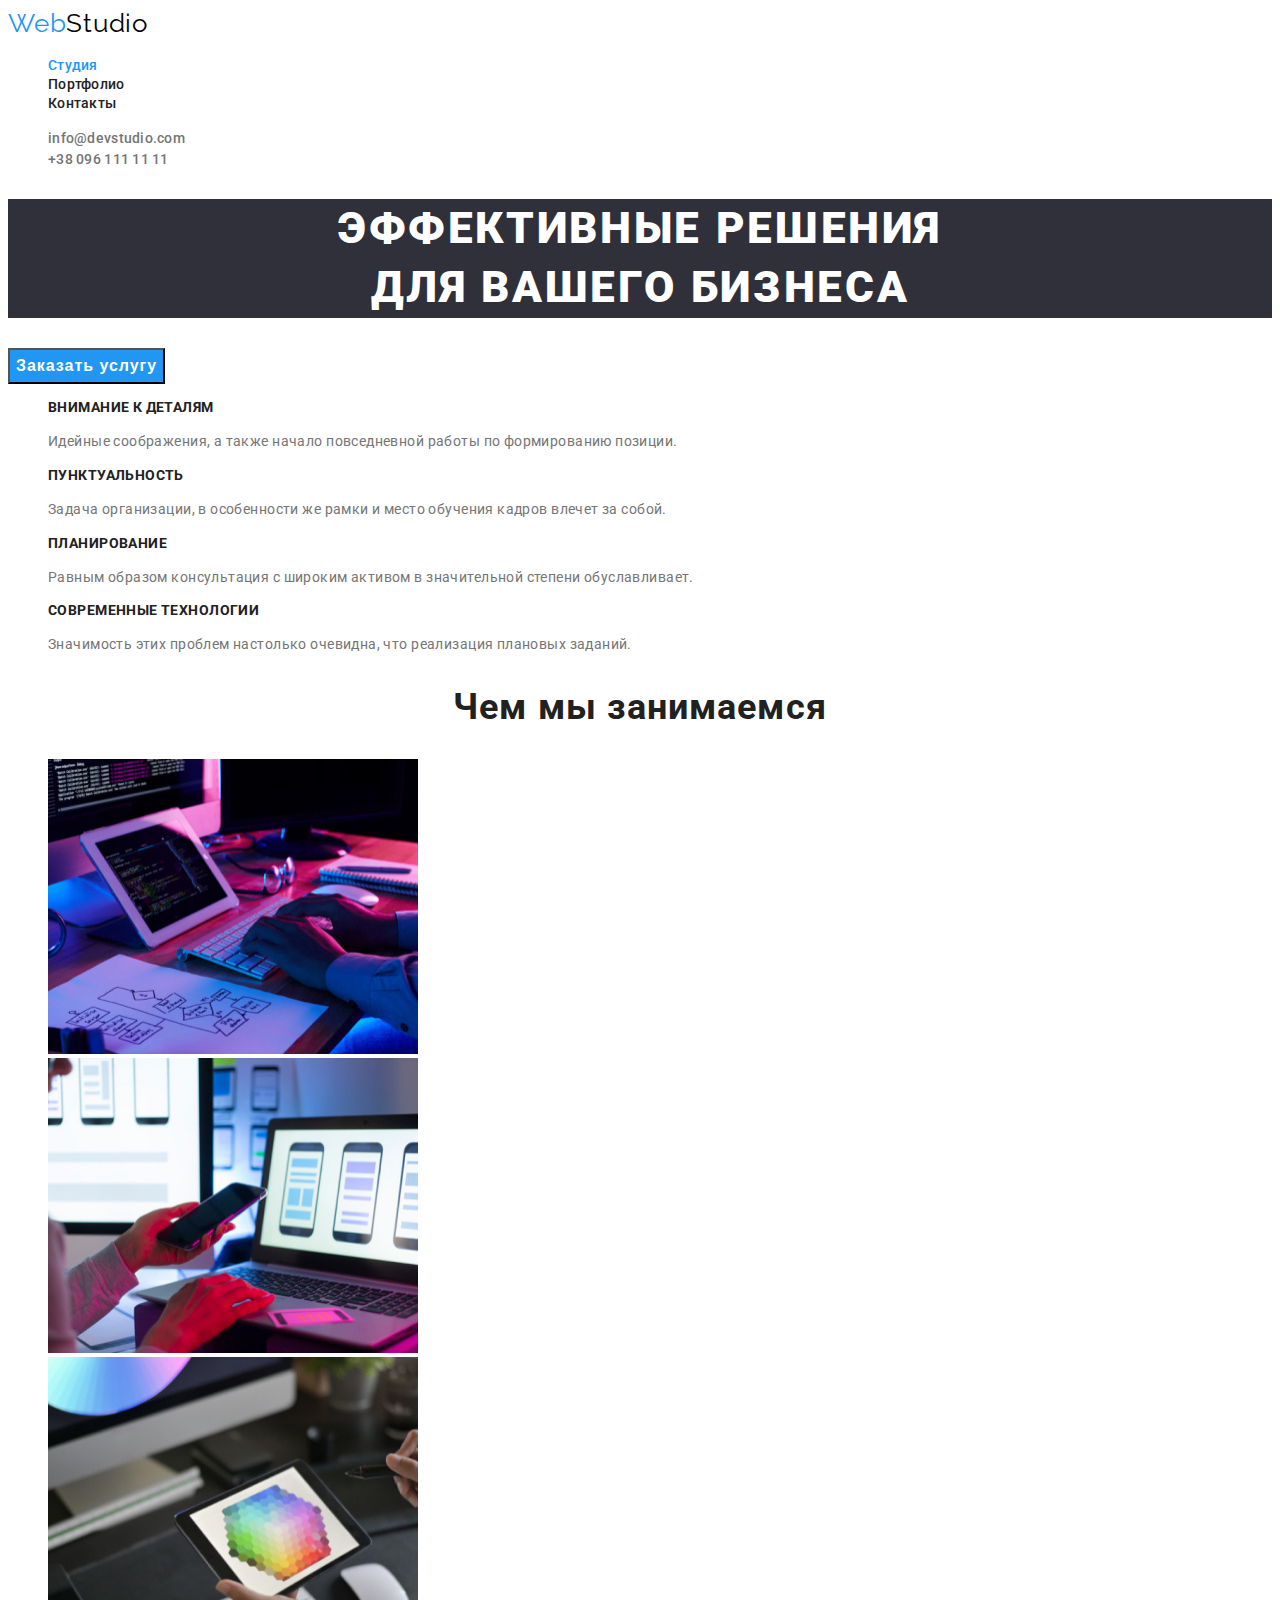
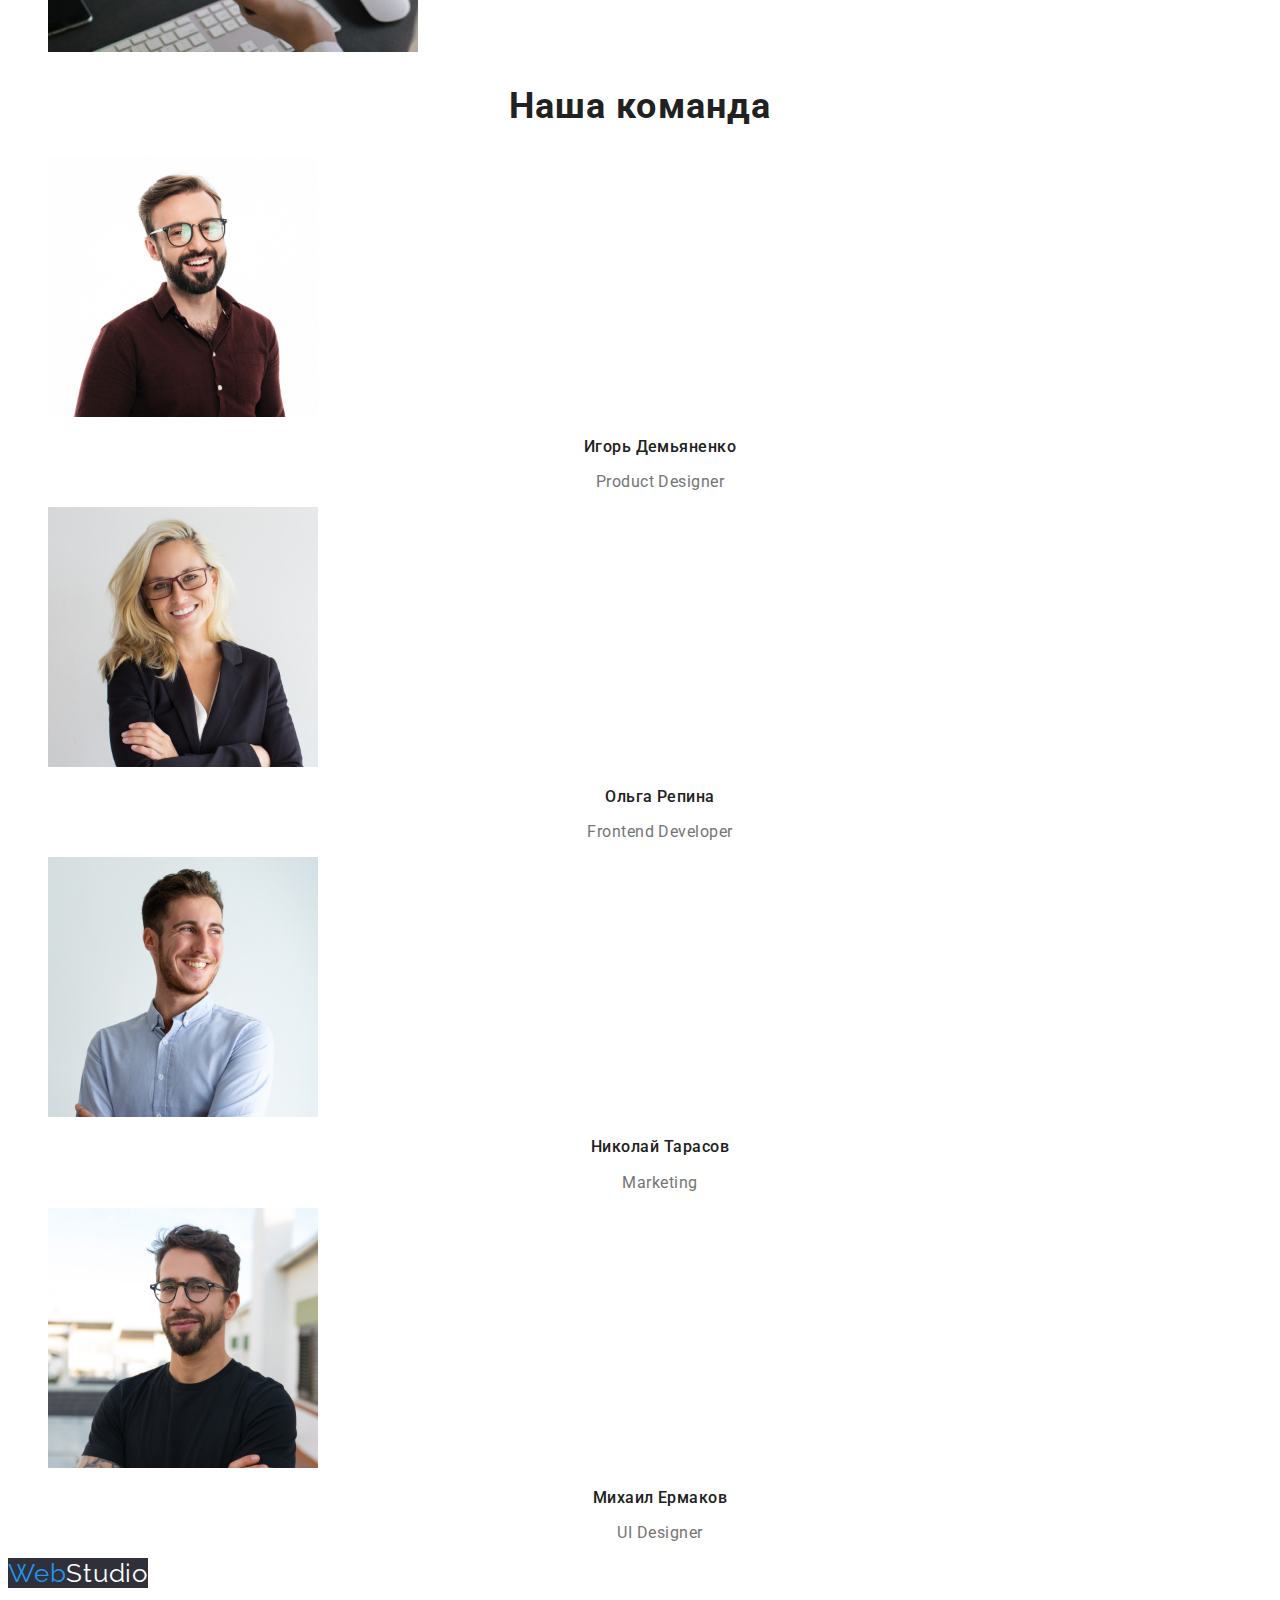
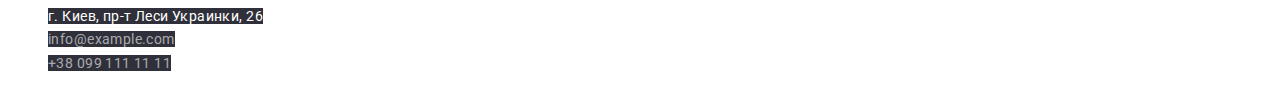
==== index.html @ 9eb0e030 "Initial commit" ====
<!DOCTYPE html>
<html lang="ru">
<head>
    <meta charset="UTF-8">
    <meta name="viewport" content="width=devise-width, initial-scale=1.0">
    <title>Studio</title>
    <link href="https://fonts.googleapis.com/css2?family=Raleway:wght@700&family=Roboto:wght@400;500;700;900&display=swap" rel="stylesheet">
    <link rel="stylesheet" href="./css/styles.css" />
</head>
<body>
<header>
    <a class="logo link" href=""><span class="icon">Web</span>Studio</a>
    <nav class="nav">
        <ul class="site-nav list">
            <li><a class="link current" href="./index.html">Студия</a></li>
            <li><a class="link" href="./portfolio.html">Портфолио</a></li>
            <li><a class="link" href="">Контакты</a></li>
        </ul>
    </nav>
    <ul class="contacts list">
    <li><a class="link" href="mailto:info@devstudio.com">
    info@devstudio.com</a></li>
    <li><a class="link" href="tel:+380961111111">+38 096 111 11 11</a></li>
    </ul>
</header>
<main>
<section class="hero">
    <h1 class="hero-title">Эффективные решения <br />для вашего бизнеса</h1>
    <button class="hero-button" type="button">Заказать услугу</button>
</section>
<section>
    <h2 hidden>Особенности</h2>
    <ul class="list">
        <li><h3 class="feature">Внимание к деталям</h3>
            <p class="feature-text">
                Идейные соображения, а также начало повседневной работы по формированию позиции.
            </p>
        </li>
        <li>
            <h3 class="feature">Пунктуальность</h3>
            <p class="feature-text">
                Задача организации, в особенности же рамки и место обучения кадров влечет за собой.
            </p>
        </li>
        <li>
            <h3 class="feature">Планирование</h3>
            <p class="feature-text">
                Равным образом консультация с широким активом в значительной степени обуславливает.
            </p>
        </li>
        <li>
            <h3 class="feature">Современные технологии</h3>
            <p class="feature-text">
                Значимость этих проблем настолько очевидна, что реализация плановых заданий.
            </p>
        </li>
    </ul>
</section>
<section class="section">
    <h2 class="section-title">Чем мы занимаемся</h2>
    <ul class="list">
        <li><img src="images/comp.jpg" alt="Computer" width="370" height="295" /></li>
        <li><img src="images/phone.jpg" alt="Phone" width="370" height="295"/></li>
        <li><img src="images/color.jpg" alt="Color" width="370" height="295" /></li>
    </ul>
</section>
<section class="section">
    <h2 class="section-title">Наша команда</h2>
    <ul class="icon list">
        <li><img src="images/demianenko.jpg" alt="Demianenko" width="270" height="260" />
            <h3 class="section-avatar">Игорь Демьяненко</h3>
            <p class="icon-text">Product Designer</p>
        </li>
        <li><img src="images/repina.jpg" alt="Repina" width="270" height="260" />
            <h3 class="section-avatar">Ольга Репина</h3>
            <p class="icon-text">Frontend Developer</p>
        </li>
        <li><img src="images/tarasov.jpg" alt="Tarasov" width="270" height="260" /> 
            <h3 class="section-avatar">Николай Тарасов</h3>
            <p class="icon-text">Marketing</p>
        </li>
        <li><img src="images/ermakov.jpg" alt="Ermakov" width="270" height="260" />
            <h3 class="section-avatar">Михаил Ермаков</h3>
            <p class="icon-text">UI Designer</p>
        </li>
    </ul>
</section>
</main>

<footer class="footer">
    <a class="logo-footer link" href=""><span class="icon">Web</span>Studio</a>

    <address>
        <ul class="list">
            <li><a class="footer-addres link" href="https://goo.gl/maps/AxwCZDzG8Fguy3GU9">г. Киев, пр-т Леси Украинки, 26</a></li>
            <li><a class="footer-contacts link" href="info@example.com">info@example.com</a></li>
            <li><a class="footer-contacts link" href="+380991111111">+38 099 111 11 11</a></li>
        </ul>
    </address>

</footer>
</body>
</html>
---- css/styles.css ----
:root {
  --primary-text-color: #757575;
  --title-text-color: #212121;
  --accent-color: #2196f3;
  --white-color: #ffffff;
  --section-color: #2f303a;
}

body {
  background-color: var(--white-color);
  color: var(--primary-text-color);
  font-family: Roboto, sans-serif;
}

/*для скрытия маркеров*/
.list {
  list-style: none;
}

/*для скрытия подчеркивания*/
.link {
  text-decoration: none;
}
/*логотип*/
.logo {
  color: #000000;
  font-family: Raleway;
  font-size: 26px;
  line-height: 1.19;
  letter-spacing: 0.03em;
}

.logo span {
  color: var(--accent-color);
}

/*навигация*/
.site-nav a {
  color: var(--title-text-color);
  font-weight: 500;
  font-size: 14px;
  line-height: 1.14;
  letter-spacing: 0.02em;
}
.site-nav a:hover,
.site-nav a:focus {
  color: var(--accent-color);
}

.site-nav .link.current {
  color: var(--accent-color);
}
/*контакты*/
.contacts a {
  color: var(--primary-text-color);
  font-weight: 500;
  font-size: 14px;
  line-height: 1.4;
  letter-spacing: 0.02em;
}
.contacts a:hover,
.contacts a:focus {
  color: var(--accent-color);
}

/*index.html*/
/*hero*/
.hero-title {
  color: var(--white-color);
  background-color: var(--section-color);
  font-weight: 900;
  font-size: 44px;
  line-height: 1.36;

  text-align: center;
  letter-spacing: 0.06em;
  text-transform: uppercase;
}

.hero-button {
  background-color: var(--accent-color);
  color: var(--white-color);
  cursor: pointer;
  font-weight: 700;
  font-size: 16px;
  line-height: 1.88;

  display: flex;
  align-items: center;
  text-align: center;
  letter-spacing: 0.06em;
}

/*Особенности*/
.feature {
  color: var(--title-text-color);
  font-weight: 700;
  font-size: 14px;
  line-height: 1.14;
  letter-spacing: 0.03em;
  text-transform: uppercase;
}

.feature-text {
  font-size: 14px;
  line-height: 1.71;
  letter-spacing: 0.03em;
}

/*чем мы занимаемся & наша команда*/
.section-title {
  color: var(--title-text-color);
  font-weight: 700;
  font-size: 36px;
  line-height: 1.16;
  letter-spacing: 0.03em;
  text-align: center;
}

/*наша команда*/
.section-avatar {
  color: var(--title-text-color);
  font-weight: 500;
  font-size: 16px;
  line-height: 1.19;
  letter-spacing: 0.03em;

  text-align: center;
}

.icon-text {
  font-size: 16px;
  line-height: 1.19;
  letter-spacing: 0.03em;

  text-align: center;
}

/*footer*/
.logo-footer {
  color: var(--white-color);
  background-color: var(--section-color);
  font-family: Raleway;
  font-size: 26px;
  line-height: 1.19;
  letter-spacing: 0.03em;
}

.logo-footer span {
  color: var(--accent-color);
}

.footer-addres {
  font-style: normal;
  color: var(--white-color);
  background-color: var(--section-color);
  font-size: 14px;
  line-height: 1.71;
  letter-spacing: 0.03em;
}

.footer-contacts {
  font-style: normal;
  color: rgba(255, 255, 255, 0.6);
  background-color: var(--section-color);
  font-size: 14px;
  line-height: 1.71;
  letter-spacing: 0.03em;
}

.footer-contacts:hover,
.footer-contacts:focus {
  color: var(--accent-color);
}

/*Portfolio*/
/*buttons*/
.btn {
  background-color: #f5f4fa;
  color: var(--title-text-color);
  cursor: pointer;
  font-family: inherit;
  font-weight: 500;
  font-size: 16px;
  line-height: 1.62;
  letter-spacing: 0.03em;

  text-align: center;
}

.btn:hover,
.btn:focus {
  background-color: var(--accent-color);
  color: var(--white-color);
}

/*галлерея фото*/
.portfolio-items {
  color: var(--title-text-color);
  font-weight: 700;
  font-size: 18px;
  line-height: 2;

  letter-spacing: 0.06em;
}

.portfolio-text {
  font-size: 16px;
  line-height: 1.87;
  letter-spacing: 0.03em;
}
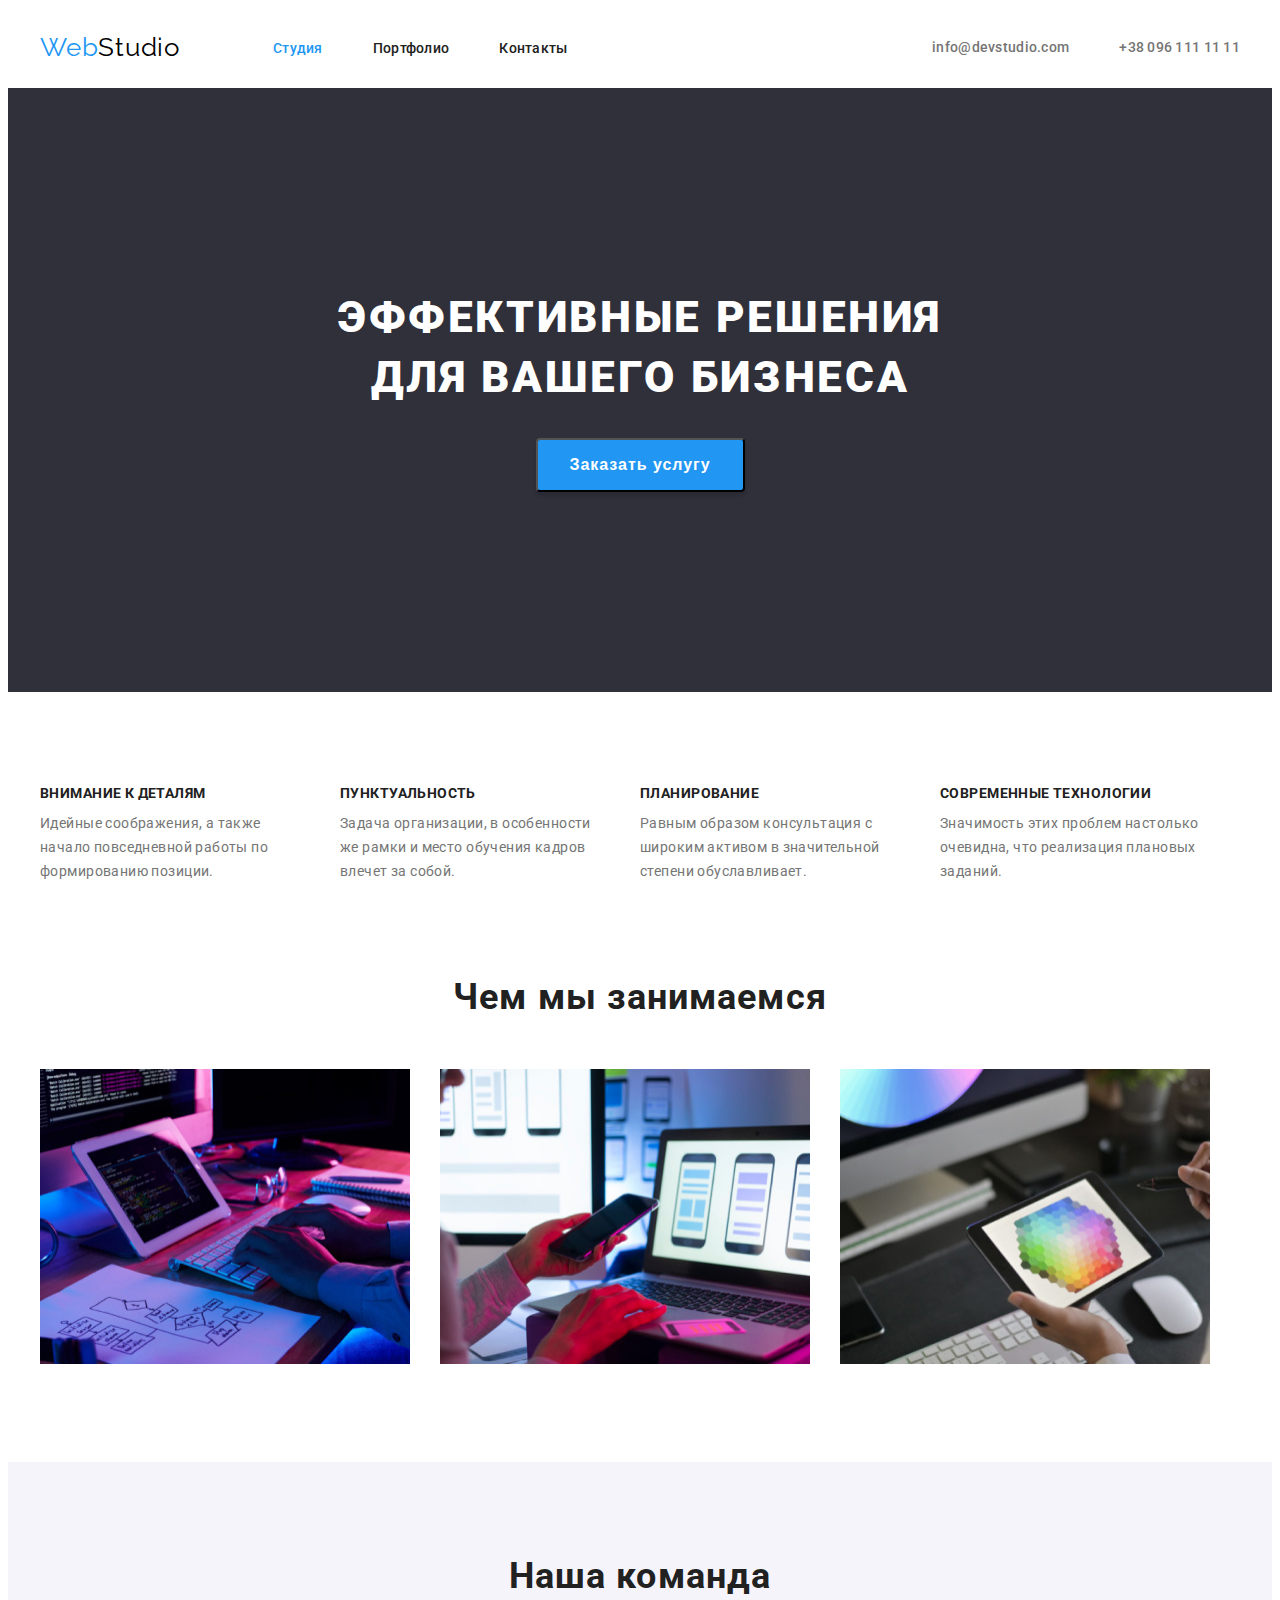
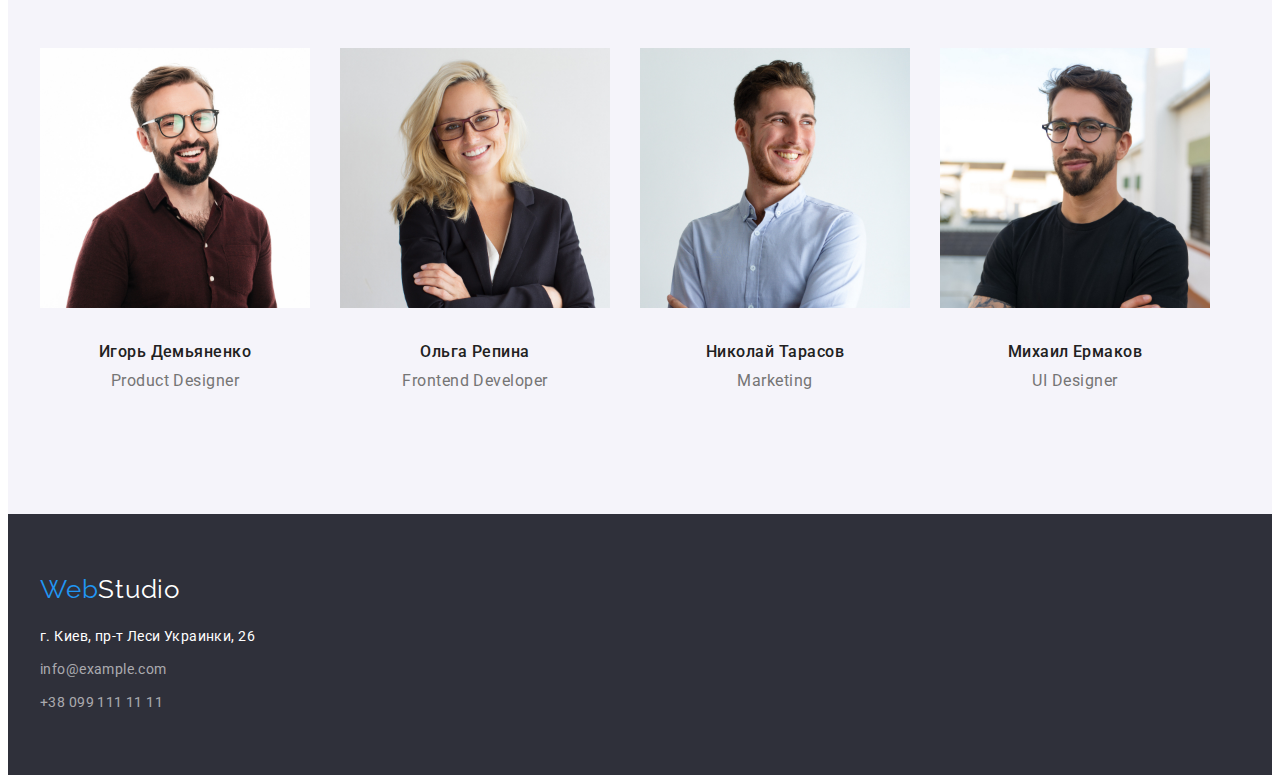
==== commit 5f4b0f86: "creat flex" ====
--- a/index.html
+++ b/index.html
@@ -1,103 +1,137 @@
 <!DOCTYPE html>
 <html lang="ru">
-<head>
-    <meta charset="UTF-8">
-    <meta name="viewport" content="width=devise-width, initial-scale=1.0">
+  <head>
+    <meta charset="UTF-8" />
+    <meta http-equiv="X-UA-Compatible" content="IE=edge" />
+    <meta name="viewport" content="width=device-width, initial-scale=1.0" />
     <title>Studio</title>
-    <link href="https://fonts.googleapis.com/css2?family=Raleway:wght@700&family=Roboto:wght@400;500;700;900&display=swap" rel="stylesheet">
+    <link
+      href="https://fonts.googleapis.com/css2?family=Raleway:wght@700&family=Roboto:wght@400;500;700;900&display=swap"
+      rel="stylesheet"
+    />
+    <link
+      rel="stylesheet"
+      href="https://cdnjs.cloudflare.com/ajax/libs/modern-normalize/1.1.0/modern-normalize.min.css"
+      integrity="sha512-wpPYUAdjBVSE4KJnH1VR1HeZfpl1ub8YT/NKx4PuQ5NmX2tKuGu6U/JRp5y+Y8XG2tV+wKQpNHVUX03MfMFn9Q=="
+      crossorigin="anonymous"
+      referrerpolicy="no-referrer"
+    />
     <link rel="stylesheet" href="./css/styles.css" />
-</head>
-<body>
-<header>
-    <a class="logo link" href=""><span class="icon">Web</span>Studio</a>
-    <nav class="nav">
-        <ul class="site-nav list">
+  </head>
+  <body>
+    <header class="header">
+      <div class="container main-nav">
+        <a class="logo link" href=""><span class="logo-icon">Web</span>Studio</a>
+        <nav class="nav">
+          <ul class="site-nav list">
             <li><a class="link current" href="./index.html">Студия</a></li>
             <li><a class="link" href="./portfolio.html">Портфолио</a></li>
             <li><a class="link" href="">Контакты</a></li>
+          </ul>
+        </nav>
+        <ul class="contacts list">
+          <li><a class="link" href="mailto:info@devstudio.com"> info@devstudio.com</a></li>
+          <li><a class="link" href="tel:+380961111111">+38 096 111 11 11</a></li>
         </ul>
-    </nav>
-    <ul class="contacts list">
-    <li><a class="link" href="mailto:info@devstudio.com">
-    info@devstudio.com</a></li>
-    <li><a class="link" href="tel:+380961111111">+38 096 111 11 11</a></li>
-    </ul>
-</header>
-<main>
-<section class="hero">
-    <h1 class="hero-title">Эффективные решения <br />для вашего бизнеса</h1>
-    <button class="hero-button" type="button">Заказать услугу</button>
-</section>
-<section>
-    <h2 hidden>Особенности</h2>
-    <ul class="list">
-        <li><h3 class="feature">Внимание к деталям</h3>
-            <p class="feature-text">
+      </div>
+    </header>
+    <main>
+      <section class="hero">
+        <h1 class="hero-title">Эффективные решения <br />для вашего бизнеса</h1>
+        <button class="hero-button" type="button">Заказать услугу</button>
+      </section>
+      <!--Особенности-->
+      <section class="section-feature section">
+        <div class="container">
+          <h2 hidden>Особенности</h2>
+          <ul class="feature-list list">
+            <li class="feature-item">
+              <h3 class="feature">Внимание к деталям</h3>
+              <p class="feature-text">
                 Идейные соображения, а также начало повседневной работы по формированию позиции.
-            </p>
-        </li>
-        <li>
-            <h3 class="feature">Пунктуальность</h3>
-            <p class="feature-text">
+              </p>
+            </li>
+            <li class="feature-item">
+              <h3 class="feature">Пунктуальность</h3>
+              <p class="feature-text">
                 Задача организации, в особенности же рамки и место обучения кадров влечет за собой.
-            </p>
-        </li>
-        <li>
-            <h3 class="feature">Планирование</h3>
-            <p class="feature-text">
+              </p>
+            </li>
+            <li class="feature-item">
+              <h3 class="feature">Планирование</h3>
+              <p class="feature-text">
                 Равным образом консультация с широким активом в значительной степени обуславливает.
-            </p>
-        </li>
-        <li>
-            <h3 class="feature">Современные технологии</h3>
-            <p class="feature-text">
+              </p>
+            </li>
+            <li class="feature-item">
+              <h3 class="feature">Современные технологии</h3>
+              <p class="feature-text">
                 Значимость этих проблем настолько очевидна, что реализация плановых заданий.
-            </p>
-        </li>
-    </ul>
-</section>
-<section class="section">
-    <h2 class="section-title">Чем мы занимаемся</h2>
-    <ul class="list">
-        <li><img src="images/comp.jpg" alt="Computer" width="370" height="295" /></li>
-        <li><img src="images/phone.jpg" alt="Phone" width="370" height="295"/></li>
-        <li><img src="images/color.jpg" alt="Color" width="370" height="295" /></li>
-    </ul>
-</section>
-<section class="section">
-    <h2 class="section-title">Наша команда</h2>
-    <ul class="icon list">
-        <li><img src="images/demianenko.jpg" alt="Demianenko" width="270" height="260" />
-            <h3 class="section-avatar">Игорь Демьяненко</h3>
-            <p class="icon-text">Product Designer</p>
-        </li>
-        <li><img src="images/repina.jpg" alt="Repina" width="270" height="260" />
-            <h3 class="section-avatar">Ольга Репина</h3>
-            <p class="icon-text">Frontend Developer</p>
-        </li>
-        <li><img src="images/tarasov.jpg" alt="Tarasov" width="270" height="260" /> 
-            <h3 class="section-avatar">Николай Тарасов</h3>
-            <p class="icon-text">Marketing</p>
-        </li>
-        <li><img src="images/ermakov.jpg" alt="Ermakov" width="270" height="260" />
-            <h3 class="section-avatar">Михаил Ермаков</h3>
-            <p class="icon-text">UI Designer</p>
-        </li>
-    </ul>
-</section>
-</main>
+              </p>
+            </li>
+          </ul>
+        </div>
+      </section>
+      <!--Чем мы занимаемся-->
+      <section class="section work">
+        <div class="container">
+          <h2 class="section-title">Чем мы занимаемся</h2>
+          <ul class="box-item list">
+            <li class="box">
+              <img src="images/comp.jpg" alt="Computer" width="370" height="295" />
+            </li>
+            <li class="box"><img src="images/phone.jpg" alt="Phone" width="370" height="295" /></li>
+            <li class="box"><img src="images/color.jpg" alt="Color" width="370" height="295" /></li>
+          </ul>
+        </div>
+      </section>
+      <section class="section comand">
+        <div class="container">
+          <h2 class="section-title">Наша команда</h2>
+          <ul class="icon list">
+            <li class="icon-items">
+              <img src="images/demianenko.jpg" alt="Demianenko" width="270" height="260" />
+              <h3 class="section-avatar">Игорь Демьяненко</h3>
+              <p class="icon-text">Product Designer</p>
+            </li>
+            <li class="icon-items">
+              <img src="images/repina.jpg" alt="Repina" width="270" height="260" />
+              <h3 class="section-avatar">Ольга Репина</h3>
+              <p class="icon-text">Frontend Developer</p>
+            </li>
+            <li class="icon-items">
+              <img src="images/tarasov.jpg" alt="Tarasov" width="270" height="260" />
+              <h3 class="section-avatar">Николай Тарасов</h3>
+              <p class="icon-text">Marketing</p>
+            </li>
+            <li class="icon-items">
+              <img src="images/ermakov.jpg" alt="Ermakov" width="270" height="260" />
+              <h3 class="section-avatar">Михаил Ермаков</h3>
+              <p class="icon-text">UI Designer</p>
+            </li>
+          </ul>
+        </div>
+      </section>
+    </main>
 
-<footer class="footer">
-    <a class="logo-footer link" href=""><span class="icon">Web</span>Studio</a>
+    <footer class="footer">
+      <div class="container">
+        <a class="logo-footer link" href=""><span class="footer-icon">Web</span>Studio</a>
 
-    <address>
-        <ul class="list">
-            <li><a class="footer-addres link" href="https://goo.gl/maps/AxwCZDzG8Fguy3GU9">г. Киев, пр-т Леси Украинки, 26</a></li>
-            <li><a class="footer-contacts link" href="info@example.com">info@example.com</a></li>
+        <address>
+          <ul class="footer-list list">
+            <li class="footer-items">
+              <a class="footer-addres link" href="https://goo.gl/maps/AxwCZDzG8Fguy3GU9"
+                >г. Киев, пр-т Леси Украинки, 26</a
+              >
+            </li>
+            <li class="footer-items">
+              <a class="footer-contacts link" href="info@example.com">info@example.com</a>
+            </li>
             <li><a class="footer-contacts link" href="+380991111111">+38 099 111 11 11</a></li>
-        </ul>
-    </address>
-
-</footer>
-</body>
-</html>+          </ul>
+        </address>
+      </div>
+    </footer>
+  </body>
+</html>
--- a/css/styles.css
+++ b/css/styles.css
@@ -12,17 +12,33 @@
   font-family: Roboto, sans-serif;
 }
 
-/*для скрытия маркеров*/
+/*для скрытия маркеров и боковых отступов*/
 .list {
   list-style: none;
+  padding: 0;
+  margin: 0;
 }
 
 /*для скрытия подчеркивания*/
 .link {
   text-decoration: none;
 }
+
+/* для центрирования и ограничечения контента по ширине */
+.container {
+  width: 1200px;
+  margin: 0 auto;
+  padding-left: 15px;
+  padding-right: 15px;
+}
+
+.section {
+  padding: 94px 0;
+}
+
 /*логотип*/
 .logo {
+  margin-right: 93px;
   color: #000000;
   font-family: Raleway;
   font-size: 26px;
@@ -30,11 +46,25 @@
   letter-spacing: 0.03em;
 }
 
-.logo span {
+.logo-icon {
   color: var(--accent-color);
 }
 
 /*навигация*/
+.main-nav {
+  display: flex;
+  align-items: center;
+  padding-top: 24px;
+  padding-bottom: 25px;
+}
+.site-nav {
+  display: flex;
+}
+
+.site-nav > li:not(:last-child) {
+  margin-right: 50px;
+}
+
 .site-nav a {
   color: var(--title-text-color);
   font-weight: 500;
@@ -51,6 +81,15 @@
   color: var(--accent-color);
 }
 /*контакты*/
+.contacts {
+  display: flex;
+  margin-left: auto;
+}
+
+.contacts > li:not(:last-child) {
+  margin-right: 50px;
+}
+
 .contacts a {
   color: var(--primary-text-color);
   font-weight: 500;
@@ -58,40 +97,79 @@
   line-height: 1.4;
   letter-spacing: 0.02em;
 }
+
 .contacts a:hover,
 .contacts a:focus {
   color: var(--accent-color);
 }
 
 /*index.html*/
+
 /*hero*/
+.hero {
+  text-align: center;
+  margin: 0 auto;
+  background-color: var(--section-color);
+}
+
 .hero-title {
+  margin-top: 0;
+  margin-bottom: 30px;
+  padding-top: 200px;
+
   color: var(--white-color);
-  background-color: var(--section-color);
   font-weight: 900;
   font-size: 44px;
   line-height: 1.36;
-
-  text-align: center;
   letter-spacing: 0.06em;
   text-transform: uppercase;
 }
 
 .hero-button {
+  margin-bottom: 200px;
+  align-items: center;
+  text-align: center;
+  letter-spacing: 0.06em;
+
+  padding: 10px 32px;
+  min-width: 200px;
+  min-height: 50px;
+  box-shadow: 0px 4px 4px rgba(0, 0, 0, 0.15);
+  border-radius: 4px;
+
   background-color: var(--accent-color);
   color: var(--white-color);
   cursor: pointer;
   font-weight: 700;
   font-size: 16px;
   line-height: 1.88;
-
-  display: flex;
-  align-items: center;
-  text-align: center;
-  letter-spacing: 0.06em;
+}
+
+.hero-button:hover,
+.hero-button:focus {
+  background-color: #188ce8;
 }
 
 /*Особенности*/
+.section-feature {
+  margin-top: 0;
+  margin-bottom: 0;
+}
+
+.feature-list {
+  display: flex;
+  flex-wrap: wrap;
+}
+
+.feature-item {
+  width: 270px;
+  margin-right: 30px;
+}
+
+.feature-item:last-child {
+  margin-right: 0;
+}
+
 .feature {
   color: var(--title-text-color);
   font-weight: 700;
@@ -99,16 +177,26 @@
   line-height: 1.14;
   letter-spacing: 0.03em;
   text-transform: uppercase;
+  margin-top: 0;
+  margin-bottom: 10px;
 }
 
 .feature-text {
   font-size: 14px;
   line-height: 1.71;
   letter-spacing: 0.03em;
+  margin-top: 0;
+  margin-bottom: 0;
 }
 
 /*чем мы занимаемся & наша команда*/
+.work {
+  padding: 0;
+}
 .section-title {
+  margin-top: 0;
+  margin-bottom: 50px;
+
   color: var(--title-text-color);
   font-weight: 700;
   font-size: 36px;
@@ -117,8 +205,43 @@
   text-align: center;
 }
 
+.box-item {
+  display: flex;
+  flex-wrap: wrap;
+}
+.box {
+  padding-bottom: 94px;
+  margin-right: 30px;
+}
+
+.box:last-child {
+  margin-right: 0;
+}
+
 /*наша команда*/
+.comand {
+  background-color: #f5f4fa;
+  margin-top: 0;
+  margin-bottom: 0;
+}
+
+.icon {
+  display: flex;
+  flex-wrap: wrap;
+}
+
+.icon-items {
+  margin-right: 30px;
+}
+
+.icon-items:last-child {
+  margin-right: 0;
+}
+
 .section-avatar {
+  margin-top: 30px;
+  margin-bottom: 0;
+
   color: var(--title-text-color);
   font-weight: 500;
   font-size: 16px;
@@ -129,6 +252,10 @@
 }
 
 .icon-text {
+  margin-top: 10px;
+  margin-bottom: 0;
+  padding-bottom: 30px;
+
   font-size: 16px;
   line-height: 1.19;
   letter-spacing: 0.03em;
@@ -137,17 +264,33 @@
 }
 
 /*footer*/
+.footer {
+  display: flex;
+  margin: 0 auto;
+  padding: 60px 0;
+  background-color: var(--section-color);
+}
+
 .logo-footer {
+  margin-bottom: 20px;
   color: var(--white-color);
-  background-color: var(--section-color);
   font-family: Raleway;
   font-size: 26px;
   line-height: 1.19;
   letter-spacing: 0.03em;
 }
 
-.logo-footer span {
-  color: var(--accent-color);
+.footer-icon {
+  color: var(--accent-color);
+}
+
+.footer-list {
+  margin-top: 20px;
+}
+
+.footer-items {
+  /* margin-top: 20px; */
+  margin-bottom: 9px;
 }
 
 .footer-addres {
@@ -160,6 +303,7 @@
 }
 
 .footer-contacts {
+  margin-bottom: 9px;
   font-style: normal;
   color: rgba(255, 255, 255, 0.6);
   background-color: var(--section-color);
@@ -175,7 +319,35 @@
 
 /*Portfolio*/
 /*buttons*/
+
+.portfolio {
+  text-align: center;
+}
+
+.portfolio-header {
+  border: 1px solid #ececec;
+}
+
+.btn-list {
+  display: flex;
+  flex-wrap: wrap;
+  justify-content: center;
+}
+
+.btn-items {
+  margin-right: 8px;
+}
+
+.btn-items:last-child {
+  margin-right: 0;
+}
+
 .btn {
+  margin-top: 84px;
+  margin-bottom: 50px;
+  padding: 6px 22px;
+  border-radius: 4px;
+
   background-color: #f5f4fa;
   color: var(--title-text-color);
   cursor: pointer;
@@ -194,8 +366,24 @@
   color: var(--white-color);
 }
 
+.photo-list {
+  display: flex;
+  flex-wrap: wrap;
+}
+
+.photo {
+  margin-bottom: 20px;
+  margin-right: 30px;
+}
+
+.photo:nth-child(3n) {
+  margin-right: 0;
+}
+
 /*галлерея фото*/
 .portfolio-items {
+  margin-top: 0;
+  margin-bottom: 4px;
   color: var(--title-text-color);
   font-weight: 700;
   font-size: 18px;
@@ -205,7 +393,14 @@
 }
 
 .portfolio-text {
+  margin-top: 0;
+  margin-bottom: 20px;
   font-size: 16px;
   line-height: 1.87;
   letter-spacing: 0.03em;
 }
+.border {
+  border-left: 1px solid #eeeeee;
+  border-right: 1px solid #eeeeee;
+  border-bottom: 1px solid #eeeeee;
+}
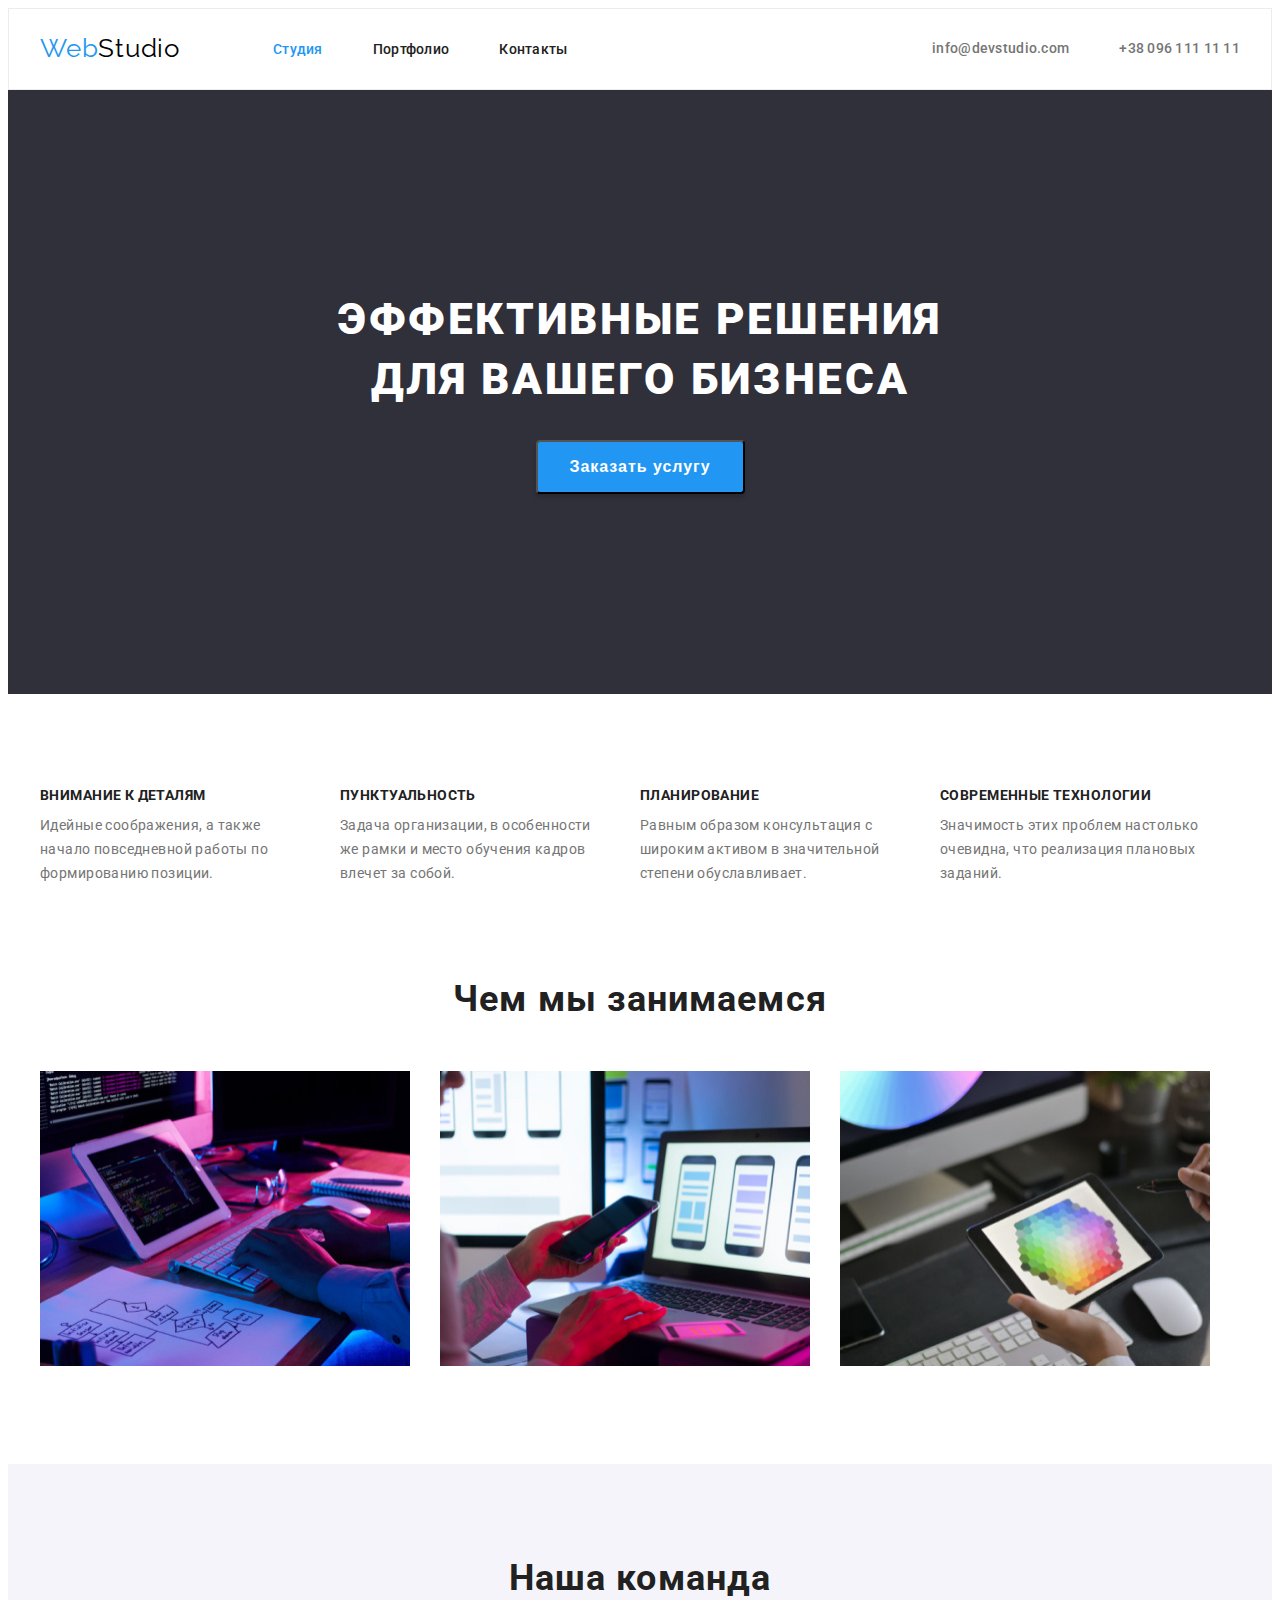
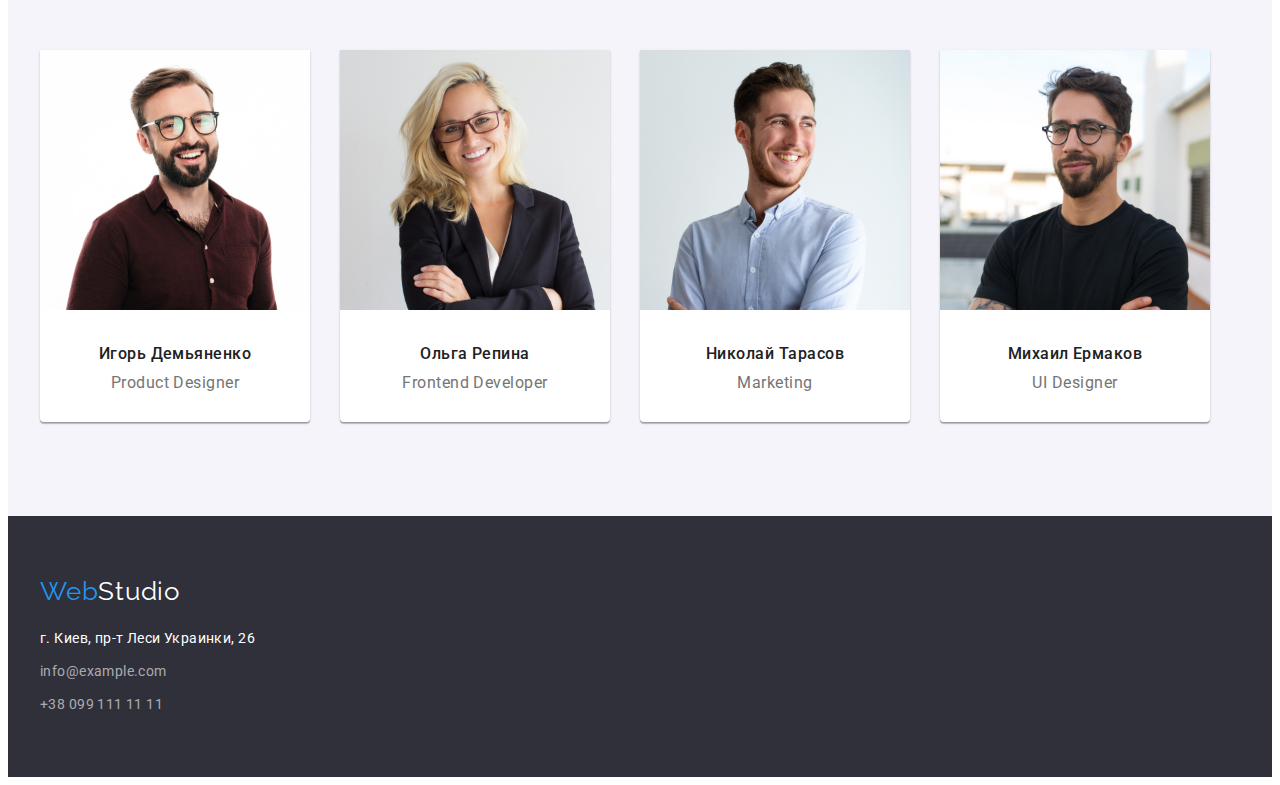
==== commit 4fa45cf1: "display block" ====
--- a/index.html
+++ b/index.html
@@ -4,7 +4,7 @@
     <meta charset="UTF-8" />
     <meta http-equiv="X-UA-Compatible" content="IE=edge" />
     <meta name="viewport" content="width=device-width, initial-scale=1.0" />
-    <title>Studio</title>
+    <title>Web Studio</title>
     <link
       href="https://fonts.googleapis.com/css2?family=Raleway:wght@700&family=Roboto:wght@400;500;700;900&display=swap"
       rel="stylesheet"
@@ -22,6 +22,7 @@
     <header class="header">
       <div class="container main-nav">
         <a class="logo link" href=""><span class="logo-icon">Web</span>Studio</a>
+        <!--Навигация-->
         <nav class="nav">
           <ul class="site-nav list">
             <li><a class="link current" href="./index.html">Студия</a></li>
@@ -29,6 +30,7 @@
             <li><a class="link" href="">Контакты</a></li>
           </ul>
         </nav>
+        <!--Контакты-->
         <ul class="contacts list">
           <li><a class="link" href="mailto:info@devstudio.com"> info@devstudio.com</a></li>
           <li><a class="link" href="tel:+380961111111">+38 096 111 11 11</a></li>
@@ -36,6 +38,7 @@
       </div>
     </header>
     <main>
+      <!--Герой-->
       <section class="hero">
         <h1 class="hero-title">Эффективные решения <br />для вашего бизнеса</h1>
         <button class="hero-button" type="button">Заказать услугу</button>
--- a/css/styles.css
+++ b/css/styles.css
@@ -32,6 +32,7 @@
   padding-right: 15px;
 }
 
+/* Верхний и нижний отступ */
 .section {
   padding: 94px 0;
 }
@@ -103,6 +104,11 @@
   color: var(--accent-color);
 }
 
+/* рамка под хедером */
+.header {
+  border: 1px solid #ececec;
+}
+
 /*index.html*/
 
 /*hero*/
@@ -232,6 +238,10 @@
 
 .icon-items {
   margin-right: 30px;
+  background-color: #ffffff;
+  box-shadow: 0px 1px 3px rgba(0, 0, 0, 0.12), 0px 1px 1px rgba(0, 0, 0, 0.14),
+    0px 2px 1px rgba(0, 0, 0, 0.2);
+  border-radius: 0px 0px 4px 4px;
 }
 
 .icon-items:last-child {
@@ -322,10 +332,7 @@
 
 .portfolio {
   text-align: center;
-}
-
-.portfolio-header {
-  border: 1px solid #ececec;
+  padding-top: 0;
 }
 
 .btn-list {
@@ -372,8 +379,16 @@
 }
 
 .photo {
-  margin-bottom: 20px;
   margin-right: 30px;
+  margin-bottom: 30px;
+}
+
+.image {
+  display: block;
+}
+
+.photo > .link {
+  margin-bottom: 0;
 }
 
 .photo:nth-child(3n) {
@@ -382,8 +397,8 @@
 
 /*галлерея фото*/
 .portfolio-items {
-  margin-top: 0;
-  margin-bottom: 4px;
+  margin: 0px 24px 4px 24px;
+  padding-top: 20px;
   color: var(--title-text-color);
   font-weight: 700;
   font-size: 18px;
@@ -393,13 +408,16 @@
 }
 
 .portfolio-text {
-  margin-top: 0;
-  margin-bottom: 20px;
+  margin: 0 24px 20px 24px;
   font-size: 16px;
   line-height: 1.87;
   letter-spacing: 0.03em;
-}
+  color: var(--primary-text-color);
+}
+
 .border {
+  text-align: left;
+  margin-top: 0;
   border-left: 1px solid #eeeeee;
   border-right: 1px solid #eeeeee;
   border-bottom: 1px solid #eeeeee;
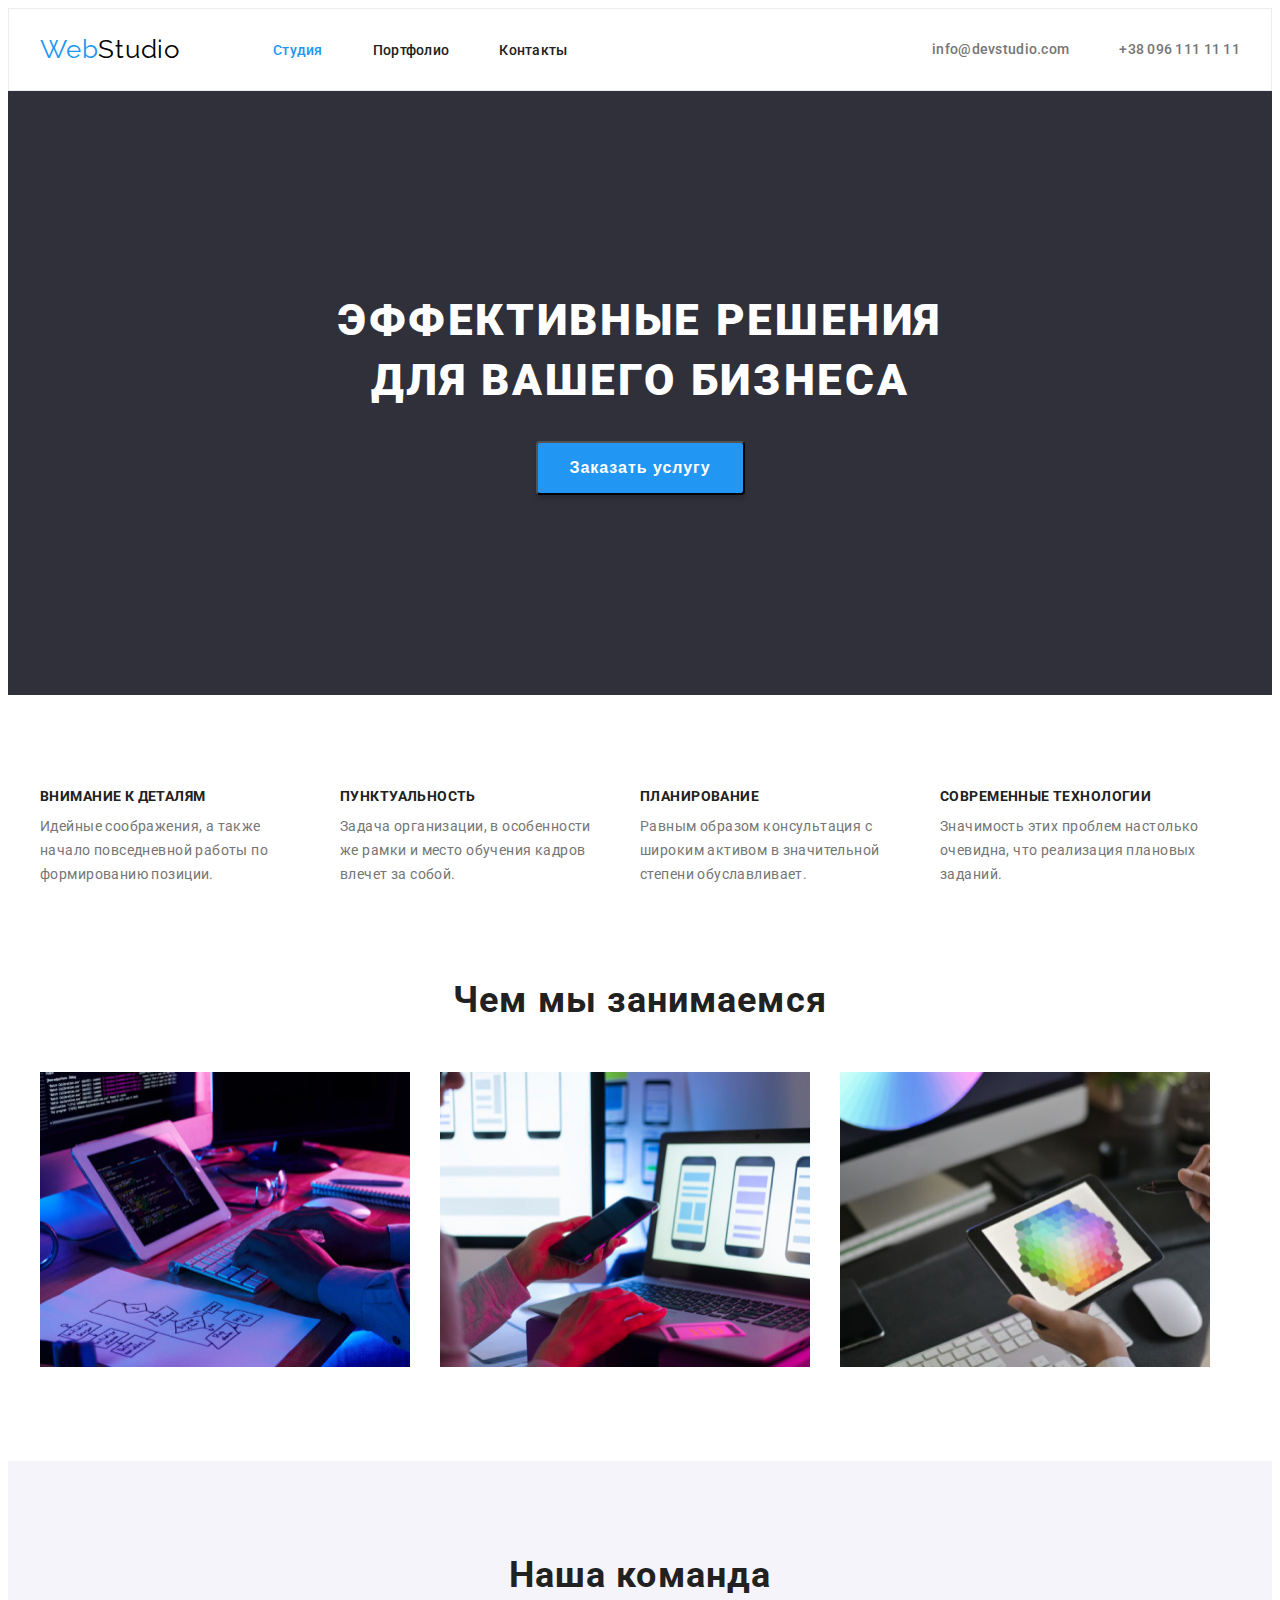
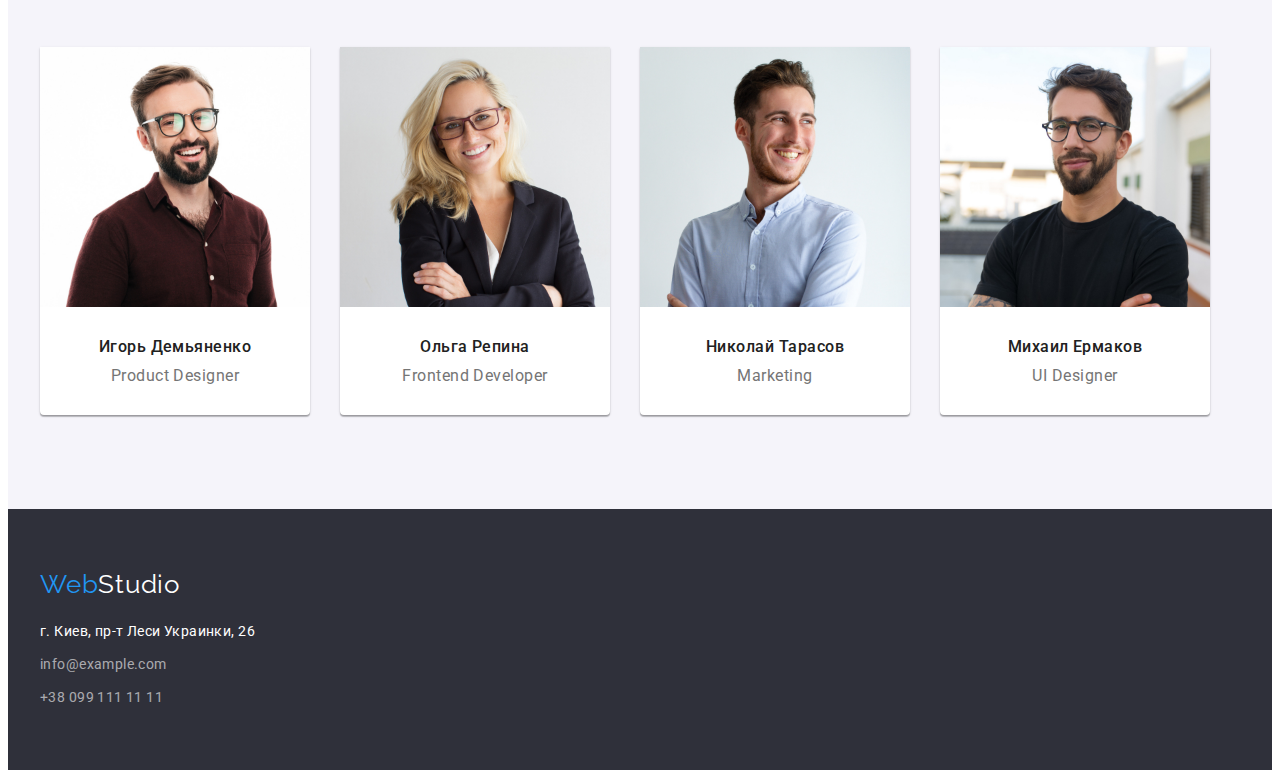
==== commit 30d725f6: "additions" ====
--- a/index.html
+++ b/index.html
@@ -81,10 +81,14 @@
           <h2 class="section-title">Чем мы занимаемся</h2>
           <ul class="box-item list">
             <li class="box">
-              <img src="images/comp.jpg" alt="Computer" width="370" height="295" />
+              <img class="box-img" src="images/comp.jpg" alt="Computer" width="370" height="295" />
             </li>
-            <li class="box"><img src="images/phone.jpg" alt="Phone" width="370" height="295" /></li>
-            <li class="box"><img src="images/color.jpg" alt="Color" width="370" height="295" /></li>
+            <li class="box">
+              <img class="box-img" src="images/phone.jpg" alt="Phone" width="370" height="295" />
+            </li>
+            <li class="box">
+              <img class="box-img" src="images/color.jpg" alt="Color" width="370" height="295" />
+            </li>
           </ul>
         </div>
       </section>
@@ -93,22 +97,28 @@
           <h2 class="section-title">Наша команда</h2>
           <ul class="icon list">
             <li class="icon-items">
-              <img src="images/demianenko.jpg" alt="Demianenko" width="270" height="260" />
+              <img
+                class="avatar"
+                src="images/demianenko.jpg"
+                alt="Demianenko"
+                width="270"
+                height="260"
+              />
               <h3 class="section-avatar">Игорь Демьяненко</h3>
               <p class="icon-text">Product Designer</p>
             </li>
             <li class="icon-items">
-              <img src="images/repina.jpg" alt="Repina" width="270" height="260" />
+              <img class="avatar" src="images/repina.jpg" alt="Repina" width="270" height="260" />
               <h3 class="section-avatar">Ольга Репина</h3>
               <p class="icon-text">Frontend Developer</p>
             </li>
             <li class="icon-items">
-              <img src="images/tarasov.jpg" alt="Tarasov" width="270" height="260" />
+              <img class="avatar" src="images/tarasov.jpg" alt="Tarasov" width="270" height="260" />
               <h3 class="section-avatar">Николай Тарасов</h3>
               <p class="icon-text">Marketing</p>
             </li>
             <li class="icon-items">
-              <img src="images/ermakov.jpg" alt="Ermakov" width="270" height="260" />
+              <img class="avatar" src="images/ermakov.jpg" alt="Ermakov" width="270" height="260" />
               <h3 class="section-avatar">Михаил Ермаков</h3>
               <p class="icon-text">UI Designer</p>
             </li>
--- a/css/styles.css
+++ b/css/styles.css
@@ -55,7 +55,7 @@
 .main-nav {
   display: flex;
   align-items: center;
-  padding-top: 24px;
+  padding-top: 25px;
   padding-bottom: 25px;
 }
 .site-nav {
@@ -197,7 +197,7 @@
 
 /*чем мы занимаемся & наша команда*/
 .work {
-  padding: 0;
+  padding-top: 0;
 }
 .section-title {
   margin-top: 0;
@@ -216,12 +216,15 @@
   flex-wrap: wrap;
 }
 .box {
-  padding-bottom: 94px;
   margin-right: 30px;
 }
 
 .box:last-child {
   margin-right: 0;
+}
+
+.box-img {
+  display: block;
 }
 
 /*наша команда*/
@@ -234,6 +237,10 @@
 .icon {
   display: flex;
   flex-wrap: wrap;
+}
+.avatar {
+  display: block;
+  margin-bottom: 30px;
 }
 
 .icon-items {
@@ -249,8 +256,8 @@
 }
 
 .section-avatar {
-  margin-top: 30px;
-  margin-bottom: 0;
+  margin-top: 0;
+  margin-bottom: 10px;
 
   color: var(--title-text-color);
   font-weight: 500;
@@ -262,9 +269,8 @@
 }
 
 .icon-text {
-  margin-top: 10px;
-  margin-bottom: 0;
-  padding-bottom: 30px;
+  margin-top: 0;
+  margin-bottom: 30px;
 
   font-size: 16px;
   line-height: 1.19;
@@ -275,13 +281,14 @@
 
 /*footer*/
 .footer {
-  display: flex;
+  display: block;
   margin: 0 auto;
   padding: 60px 0;
   background-color: var(--section-color);
 }
 
 .logo-footer {
+  display: inline-block;
   margin-bottom: 20px;
   color: var(--white-color);
   font-family: Raleway;
@@ -294,12 +301,7 @@
   color: var(--accent-color);
 }
 
-.footer-list {
-  margin-top: 20px;
-}
-
 .footer-items {
-  /* margin-top: 20px; */
   margin-bottom: 9px;
 }
 
@@ -322,6 +324,9 @@
   letter-spacing: 0.03em;
 }
 
+.footer-contacts:last-child {
+  margin-bottom: 0px;
+}
 .footer-contacts:hover,
 .footer-contacts:focus {
   color: var(--accent-color);
@@ -332,13 +337,13 @@
 
 .portfolio {
   text-align: center;
-  padding-top: 0;
 }
 
 .btn-list {
-  display: flex;
+  display: inline-flex;
   flex-wrap: wrap;
-  justify-content: center;
+  text-align: center;
+  margin-bottom: 50px;
 }
 
 .btn-items {
@@ -350,8 +355,6 @@
 }
 
 .btn {
-  margin-top: 84px;
-  margin-bottom: 50px;
   padding: 6px 22px;
   border-radius: 4px;
 
@@ -379,20 +382,25 @@
 }
 
 .photo {
+  width: calc((100%-60px) / 3);
   margin-right: 30px;
   margin-bottom: 30px;
 }
 
+.photo:nth-child(3n) {
+  margin-right: 0;
+}
+
+.photo:nth-last-child(-n + 3) {
+  margin-bottom: 0;
+}
+
 .image {
   display: block;
 }
 
 .photo > .link {
   margin-bottom: 0;
-}
-
-.photo:nth-child(3n) {
-  margin-right: 0;
 }
 
 /*галлерея фото*/
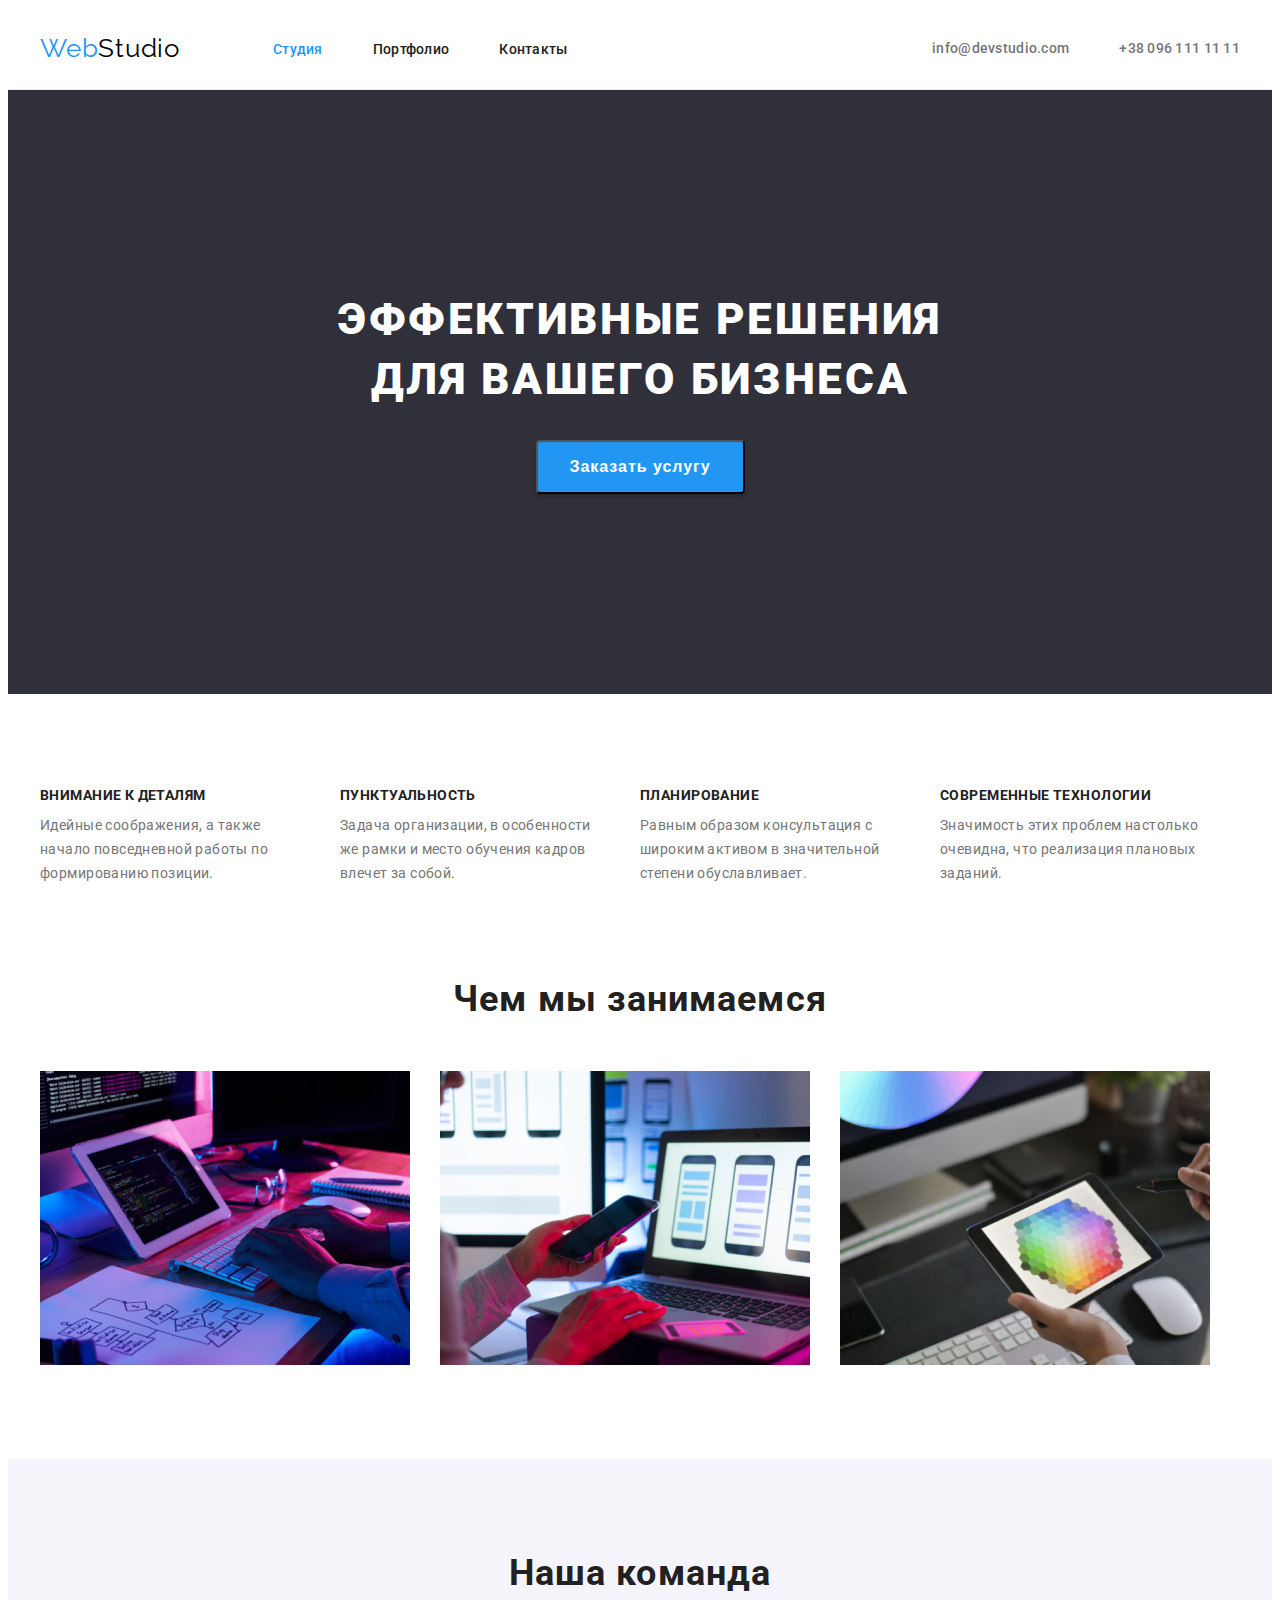
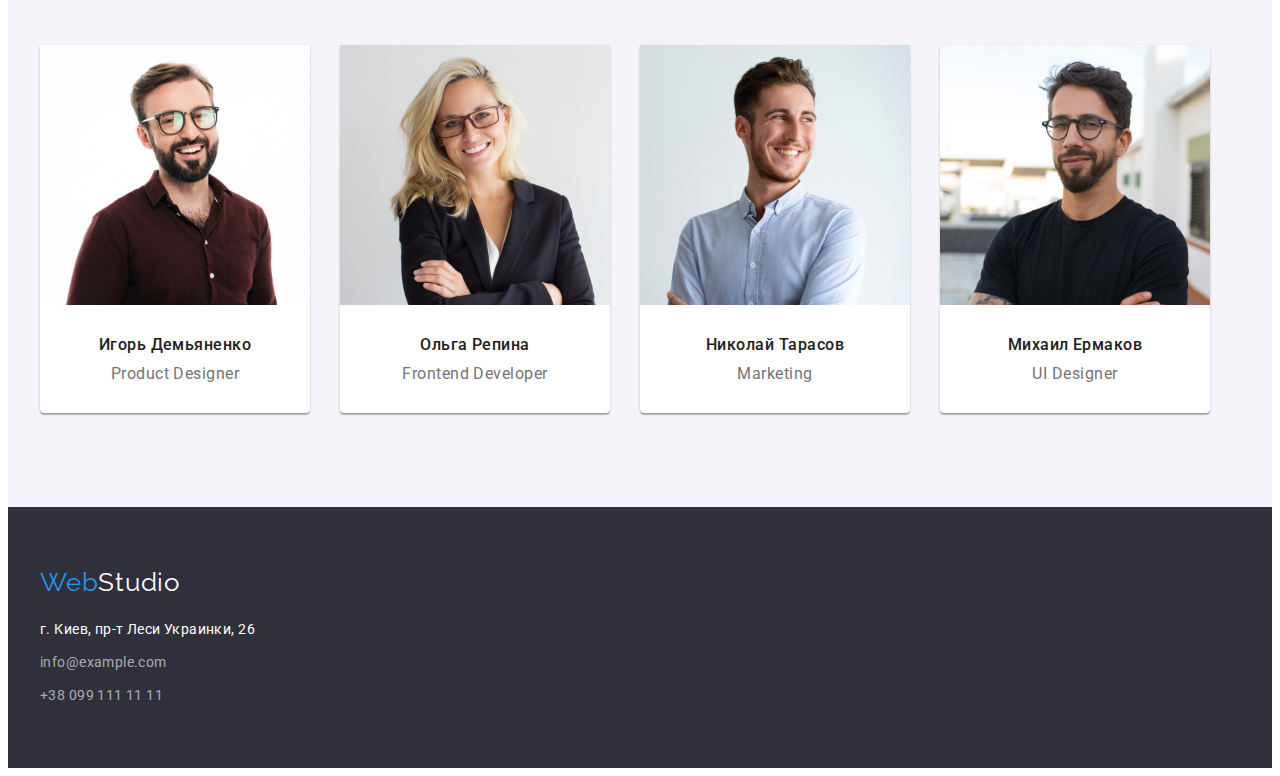
==== commit 28dcd8cd: "edits" ====
--- a/index.html
+++ b/index.html
@@ -24,30 +24,40 @@
         <a class="logo link" href=""><span class="logo-icon">Web</span>Studio</a>
         <!--Навигация-->
         <nav class="nav">
-          <ul class="site-nav list">
-            <li><a class="link current" href="./index.html">Студия</a></li>
-            <li><a class="link" href="./portfolio.html">Портфолио</a></li>
-            <li><a class="link" href="">Контакты</a></li>
+          <ul class="site-nav">
+            <li class="site-nav-item">
+              <a class="site-nav-link link current" href="./index.html">Студия</a>
+            </li>
+            <li class="site-nav-item">
+              <a class="site-nav-link link" href="./portfolio.html">Портфолио</a>
+            </li>
+            <li class="site-nav-item"><a class="site-nav-link link" href="">Контакты</a></li>
           </ul>
         </nav>
         <!--Контакты-->
-        <ul class="contacts list">
-          <li><a class="link" href="mailto:info@devstudio.com"> info@devstudio.com</a></li>
-          <li><a class="link" href="tel:+380961111111">+38 096 111 11 11</a></li>
+        <ul class="contacts">
+          <li class="contacts-item">
+            <a class="contacts-link link" href="mailto:info@devstudio.com"> info@devstudio.com</a>
+          </li>
+          <li class="contacts-item">
+            <a class="contacts-link link" href="tel:+380961111111">+38 096 111 11 11</a>
+          </li>
         </ul>
       </div>
     </header>
     <main>
       <!--Герой-->
       <section class="hero">
-        <h1 class="hero-title">Эффективные решения <br />для вашего бизнеса</h1>
-        <button class="hero-button" type="button">Заказать услугу</button>
+        <div class="container">
+          <h1 class="hero-title">Эффективные решения <br />для вашего бизнеса</h1>
+          <button class="hero-button" type="button">Заказать услугу</button>
+        </div>
       </section>
       <!--Особенности-->
-      <section class="section-feature section">
+      <section class="section">
         <div class="container">
-          <h2 hidden>Особенности</h2>
-          <ul class="feature-list list">
+          <h2 class="visually-hidden">Особенности</h2>
+          <ul class="feature-list">
             <li class="feature-item">
               <h3 class="feature">Внимание к деталям</h3>
               <p class="feature-text">
@@ -79,48 +89,51 @@
       <section class="section work">
         <div class="container">
           <h2 class="section-title">Чем мы занимаемся</h2>
-          <ul class="box-item list">
+          <ul class="box-item">
             <li class="box">
-              <img class="box-img" src="images/comp.jpg" alt="Computer" width="370" height="295" />
+              <img src="images/comp.jpg" alt="Computer" width="370" height="295" />
             </li>
             <li class="box">
-              <img class="box-img" src="images/phone.jpg" alt="Phone" width="370" height="295" />
+              <img src="images/phone.jpg" alt="Phone" width="370" height="295" />
             </li>
             <li class="box">
-              <img class="box-img" src="images/color.jpg" alt="Color" width="370" height="295" />
+              <img src="images/color.jpg" alt="Color" width="370" height="295" />
             </li>
           </ul>
         </div>
       </section>
+      <!--Наша команда-->
       <section class="section comand">
         <div class="container">
           <h2 class="section-title">Наша команда</h2>
-          <ul class="icon list">
+          <ul class="icon">
             <li class="icon-items">
-              <img
-                class="avatar"
-                src="images/demianenko.jpg"
-                alt="Demianenko"
-                width="270"
-                height="260"
-              />
-              <h3 class="section-avatar">Игорь Демьяненко</h3>
-              <p class="icon-text">Product Designer</p>
+              <img src="images/demianenko.jpg" alt="Demianenko" width="270" height="260" />
+              <div class="subtitle-icon">
+                <h3 class="section-avatar">Игорь Демьяненко</h3>
+                <p class="icon-text">Product Designer</p>
+              </div>
             </li>
             <li class="icon-items">
-              <img class="avatar" src="images/repina.jpg" alt="Repina" width="270" height="260" />
-              <h3 class="section-avatar">Ольга Репина</h3>
-              <p class="icon-text">Frontend Developer</p>
+              <img src="images/repina.jpg" alt="Repina" width="270" height="260" />
+              <div class="subtitle-icon">
+                <h3 class="section-avatar">Ольга Репина</h3>
+                <p class="icon-text">Frontend Developer</p>
+              </div>
             </li>
             <li class="icon-items">
-              <img class="avatar" src="images/tarasov.jpg" alt="Tarasov" width="270" height="260" />
-              <h3 class="section-avatar">Николай Тарасов</h3>
-              <p class="icon-text">Marketing</p>
+              <img src="images/tarasov.jpg" alt="Tarasov" width="270" height="260" />
+              <div class="subtitle-icon">
+                <h3 class="section-avatar">Николай Тарасов</h3>
+                <p class="icon-text">Marketing</p>
+              </div>
             </li>
             <li class="icon-items">
-              <img class="avatar" src="images/ermakov.jpg" alt="Ermakov" width="270" height="260" />
-              <h3 class="section-avatar">Михаил Ермаков</h3>
-              <p class="icon-text">UI Designer</p>
+              <img src="images/ermakov.jpg" alt="Ermakov" width="270" height="260" />
+              <div class="subtitle-icon">
+                <h3 class="section-avatar">Михаил Ермаков</h3>
+                <p class="icon-text">UI Designer</p>
+              </div>
             </li>
           </ul>
         </div>
@@ -132,7 +145,7 @@
         <a class="logo-footer link" href=""><span class="footer-icon">Web</span>Studio</a>
 
         <address>
-          <ul class="footer-list list">
+          <ul class="footer-list">
             <li class="footer-items">
               <a class="footer-addres link" href="https://goo.gl/maps/AxwCZDzG8Fguy3GU9"
                 >г. Киев, пр-т Леси Украинки, 26</a
@@ -141,7 +154,9 @@
             <li class="footer-items">
               <a class="footer-contacts link" href="info@example.com">info@example.com</a>
             </li>
-            <li><a class="footer-contacts link" href="+380991111111">+38 099 111 11 11</a></li>
+            <li class="footer-items">
+              <a class="footer-contacts link" href="+380991111111">+38 099 111 11 11</a>
+            </li>
           </ul>
         </address>
       </div>
--- a/css/styles.css
+++ b/css/styles.css
@@ -13,7 +13,7 @@
 }
 
 /*для скрытия маркеров и боковых отступов*/
-.list {
+ul {
   list-style: none;
   padding: 0;
   margin: 0;
@@ -22,6 +22,20 @@
 /*для скрытия подчеркивания*/
 .link {
   text-decoration: none;
+}
+
+/* скрытие заголовков */
+.visually-hidden {
+  position: absolute;
+  width: 1px;
+  height: 1px;
+  margin: -1px;
+  border: 0;
+  padding: 0;
+  white-space: nowrap;
+  clip-path: inset(100%);
+  clip: rect(0 0 0 0);
+  overflow: hidden;
 }
 
 /* для центрирования и ограничечения контента по ширине */
@@ -35,6 +49,21 @@
 /* Верхний и нижний отступ */
 .section {
   padding: 94px 0;
+}
+
+/* image */
+img {
+  display: block;
+  max-width: 100%;
+  height: auto;
+}
+
+/* сброс стилей */
+h1,
+h2,
+h3,
+p {
+  margin: 0;
 }
 
 /*логотип*/
@@ -62,19 +91,19 @@
   display: flex;
 }
 
-.site-nav > li:not(:last-child) {
+.site-nav-item:not(:last-child) {
   margin-right: 50px;
 }
 
-.site-nav a {
+.site-nav-link {
   color: var(--title-text-color);
   font-weight: 500;
   font-size: 14px;
   line-height: 1.14;
   letter-spacing: 0.02em;
 }
-.site-nav a:hover,
-.site-nav a:focus {
+.site-nav-link:hover,
+.site-nav-link:focus {
   color: var(--accent-color);
 }
 
@@ -87,11 +116,11 @@
   margin-left: auto;
 }
 
-.contacts > li:not(:last-child) {
+.contacts-item:not(:last-child) {
   margin-right: 50px;
 }
 
-.contacts a {
+.contacts-link {
   color: var(--primary-text-color);
   font-weight: 500;
   font-size: 14px;
@@ -99,20 +128,21 @@
   letter-spacing: 0.02em;
 }
 
-.contacts a:hover,
-.contacts a:focus {
+.contacts-link:hover,
+.contacts-link:focus {
   color: var(--accent-color);
 }
 
 /* рамка под хедером */
 .header {
-  border: 1px solid #ececec;
+  border-bottom: 1px solid #ececec;
 }
 
 /*index.html*/
 
 /*hero*/
 .hero {
+  padding: 200px 0;
   text-align: center;
   margin: 0 auto;
   background-color: var(--section-color);
@@ -121,7 +151,6 @@
 .hero-title {
   margin-top: 0;
   margin-bottom: 30px;
-  padding-top: 200px;
 
   color: var(--white-color);
   font-weight: 900;
@@ -132,7 +161,6 @@
 }
 
 .hero-button {
-  margin-bottom: 200px;
   align-items: center;
   text-align: center;
   letter-spacing: 0.06em;
@@ -157,11 +185,6 @@
 }
 
 /*Особенности*/
-.section-feature {
-  margin-top: 0;
-  margin-bottom: 0;
-}
-
 .feature-list {
   display: flex;
   flex-wrap: wrap;
@@ -223,24 +246,14 @@
   margin-right: 0;
 }
 
-.box-img {
-  display: block;
-}
-
 /*наша команда*/
 .comand {
   background-color: #f5f4fa;
-  margin-top: 0;
-  margin-bottom: 0;
 }
 
 .icon {
   display: flex;
   flex-wrap: wrap;
-}
-.avatar {
-  display: block;
-  margin-bottom: 30px;
 }
 
 .icon-items {
@@ -255,8 +268,11 @@
   margin-right: 0;
 }
 
+.subtitle-icon {
+  margin: 30px 0;
+}
+
 .section-avatar {
-  margin-top: 0;
   margin-bottom: 10px;
 
   color: var(--title-text-color);
@@ -269,9 +285,6 @@
 }
 
 .icon-text {
-  margin-top: 0;
-  margin-bottom: 30px;
-
   font-size: 16px;
   line-height: 1.19;
   letter-spacing: 0.03em;
@@ -281,8 +294,6 @@
 
 /*footer*/
 .footer {
-  display: block;
-  margin: 0 auto;
   padding: 60px 0;
   background-color: var(--section-color);
 }
@@ -305,6 +316,10 @@
   margin-bottom: 9px;
 }
 
+.footer-items:last-child {
+  margin-bottom: 0px;
+}
+
 .footer-addres {
   font-style: normal;
   color: var(--white-color);
@@ -315,7 +330,6 @@
 }
 
 .footer-contacts {
-  margin-bottom: 9px;
   font-style: normal;
   color: rgba(255, 255, 255, 0.6);
   background-color: var(--section-color);
@@ -324,9 +338,6 @@
   letter-spacing: 0.03em;
 }
 
-.footer-contacts:last-child {
-  margin-bottom: 0px;
-}
 .footer-contacts:hover,
 .footer-contacts:focus {
   color: var(--accent-color);
@@ -334,15 +345,9 @@
 
 /*Portfolio*/
 /*buttons*/
-
-.portfolio {
-  text-align: center;
-}
-
 .btn-list {
-  display: inline-flex;
-  flex-wrap: wrap;
-  text-align: center;
+  display: flex;
+  justify-content: center;
   margin-bottom: 50px;
 }
 
@@ -357,6 +362,7 @@
 .btn {
   padding: 6px 22px;
   border-radius: 4px;
+  border: transparent;
 
   background-color: #f5f4fa;
   color: var(--title-text-color);
@@ -382,7 +388,7 @@
 }
 
 .photo {
-  width: calc((100%-60px) / 3);
+  width: calc((100% - 60px) / 3);
   margin-right: 30px;
   margin-bottom: 30px;
 }
@@ -395,18 +401,13 @@
   margin-bottom: 0;
 }
 
-.image {
-  display: block;
-}
-
 .photo > .link {
   margin-bottom: 0;
 }
 
 /*галлерея фото*/
 .portfolio-items {
-  margin: 0px 24px 4px 24px;
-  padding-top: 20px;
+  margin-bottom: 4px;
   color: var(--title-text-color);
   font-weight: 700;
   font-size: 18px;
@@ -416,7 +417,6 @@
 }
 
 .portfolio-text {
-  margin: 0 24px 20px 24px;
   font-size: 16px;
   line-height: 1.87;
   letter-spacing: 0.03em;
@@ -424,8 +424,7 @@
 }
 
 .border {
-  text-align: left;
-  margin-top: 0;
+  padding: 20px 24px;
   border-left: 1px solid #eeeeee;
   border-right: 1px solid #eeeeee;
   border-bottom: 1px solid #eeeeee;
